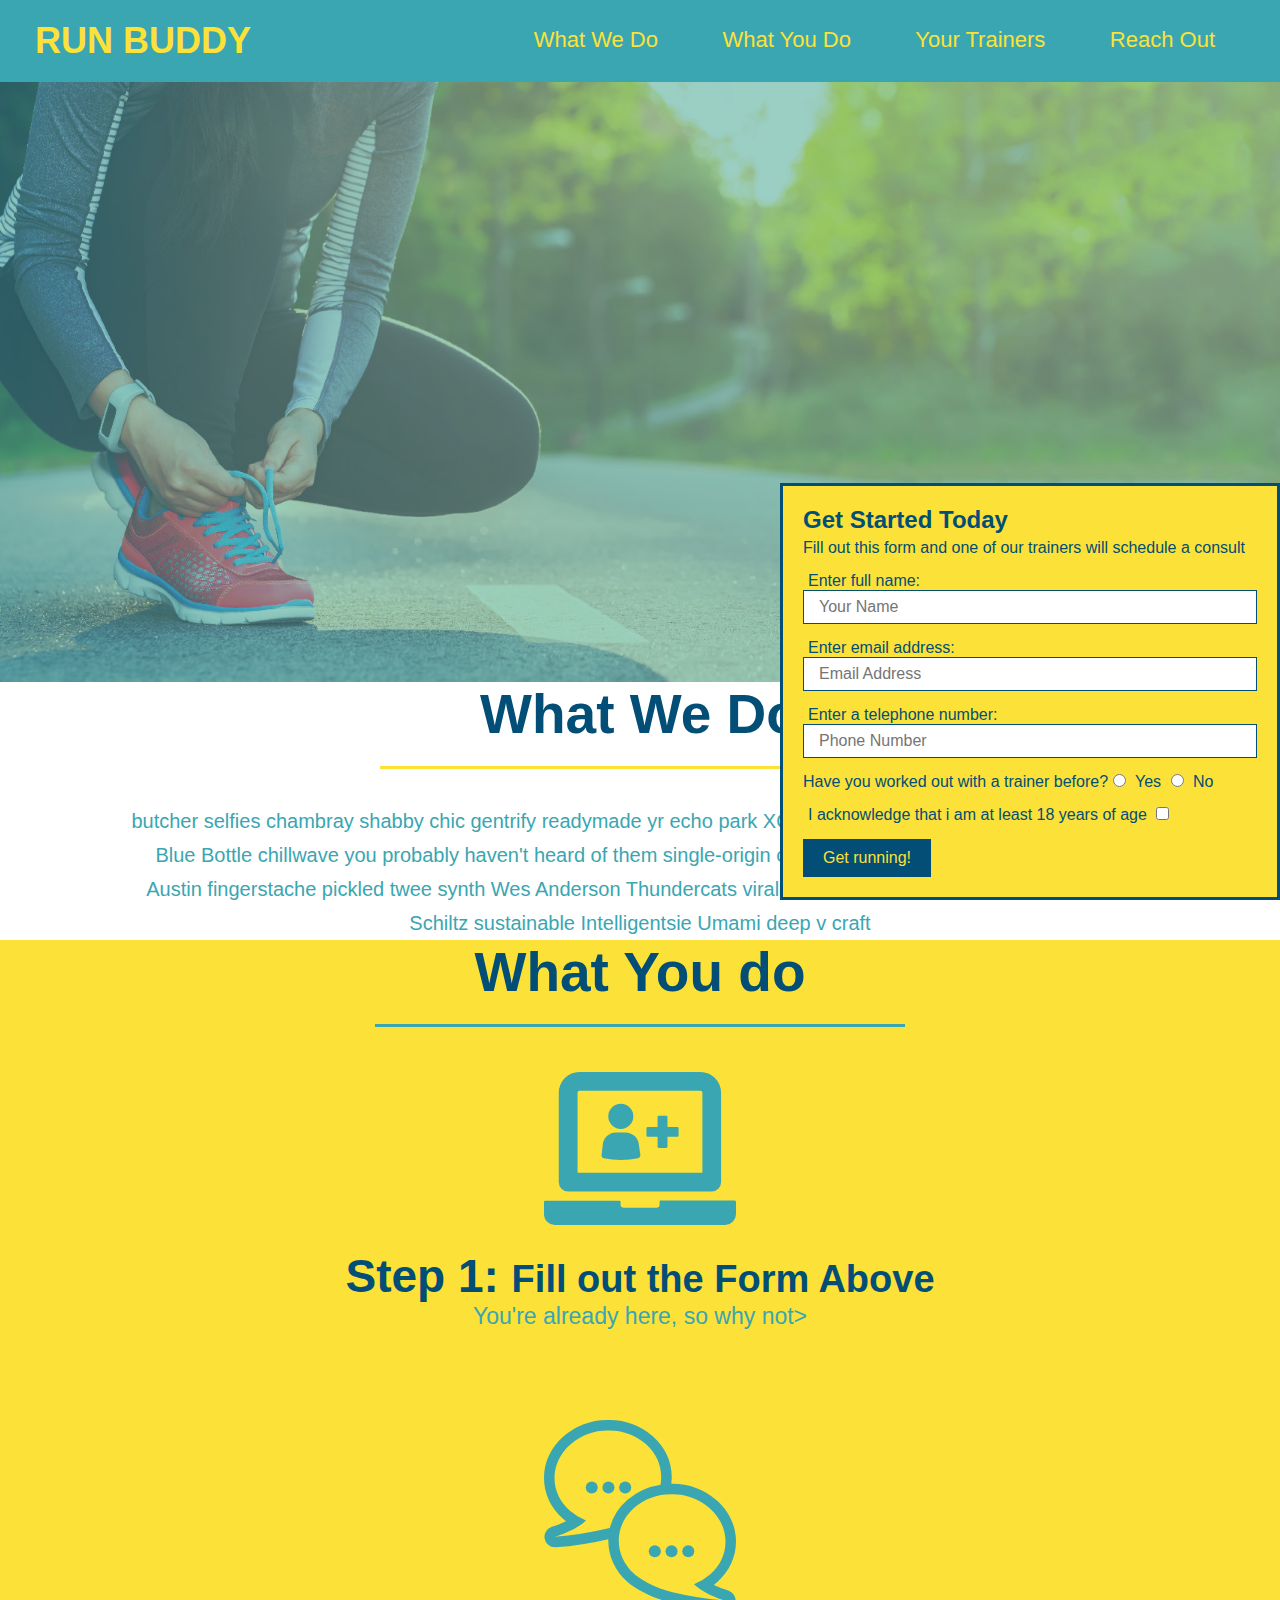
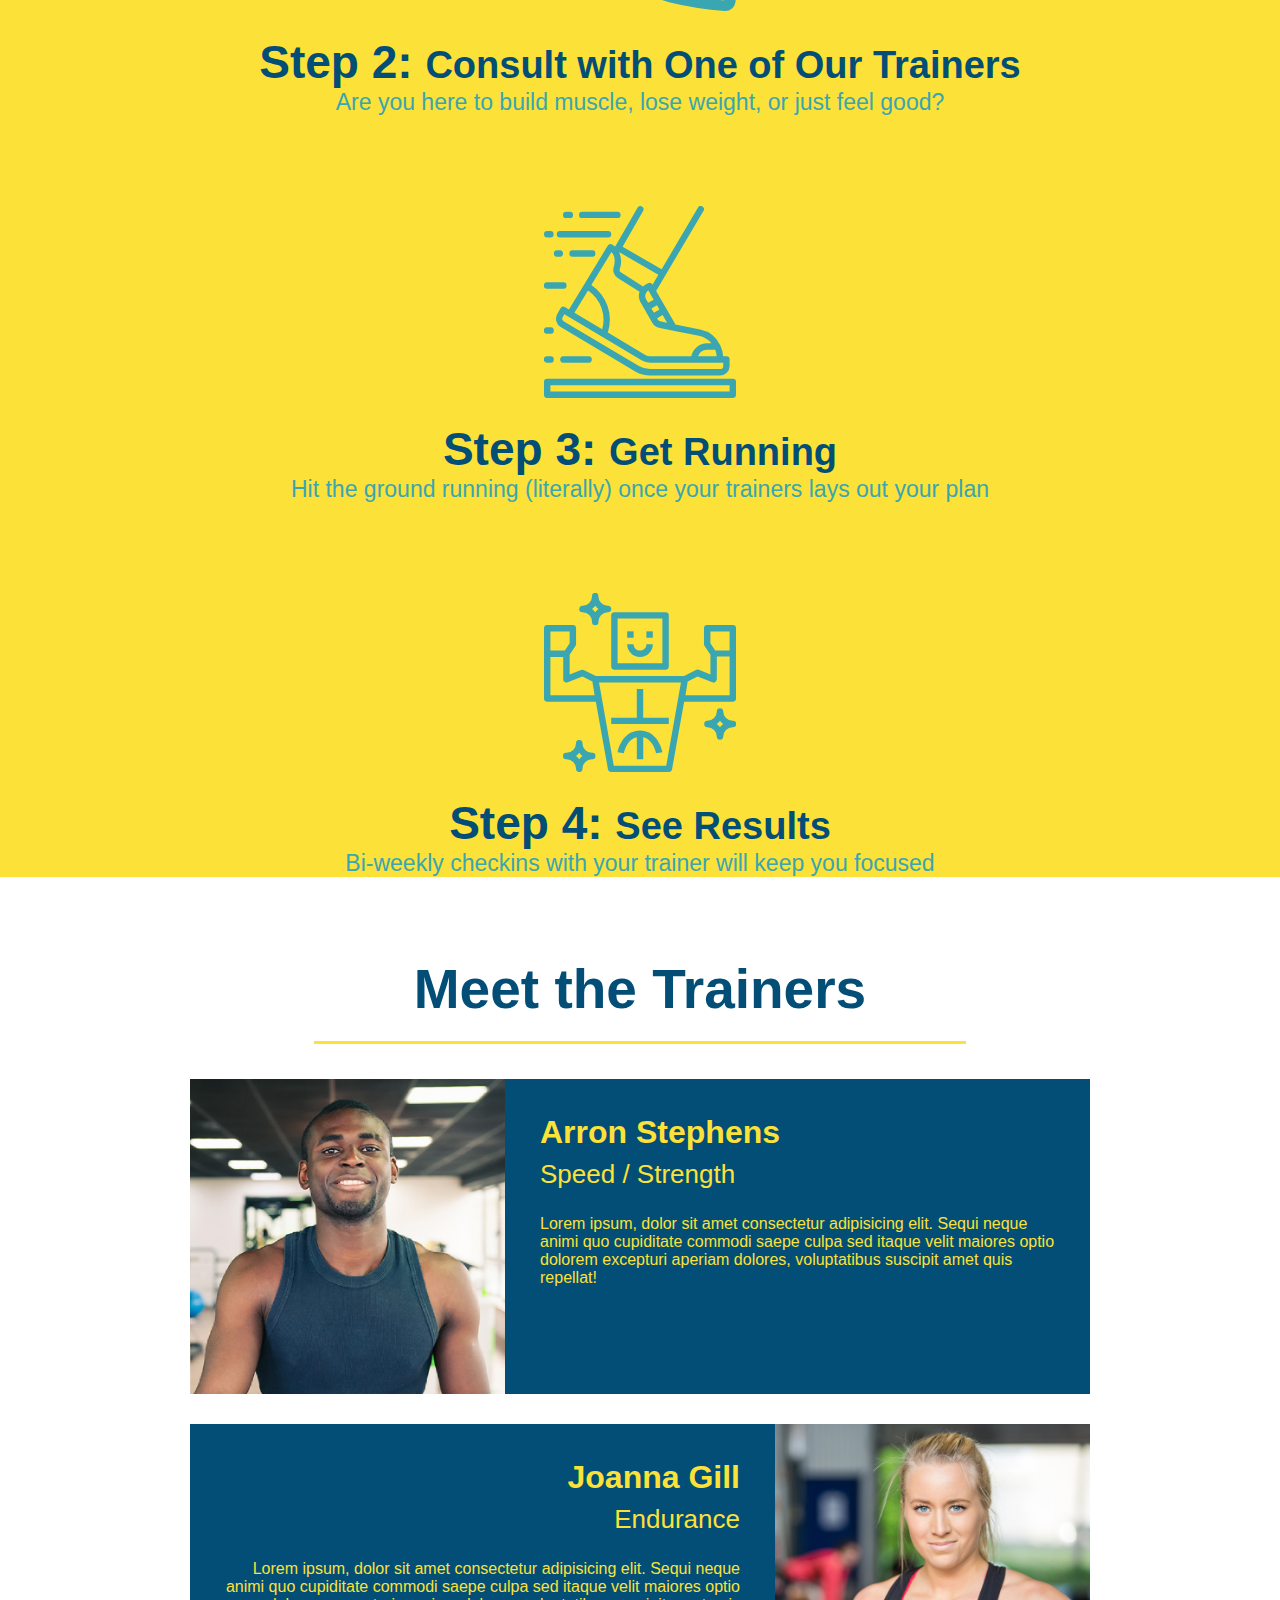
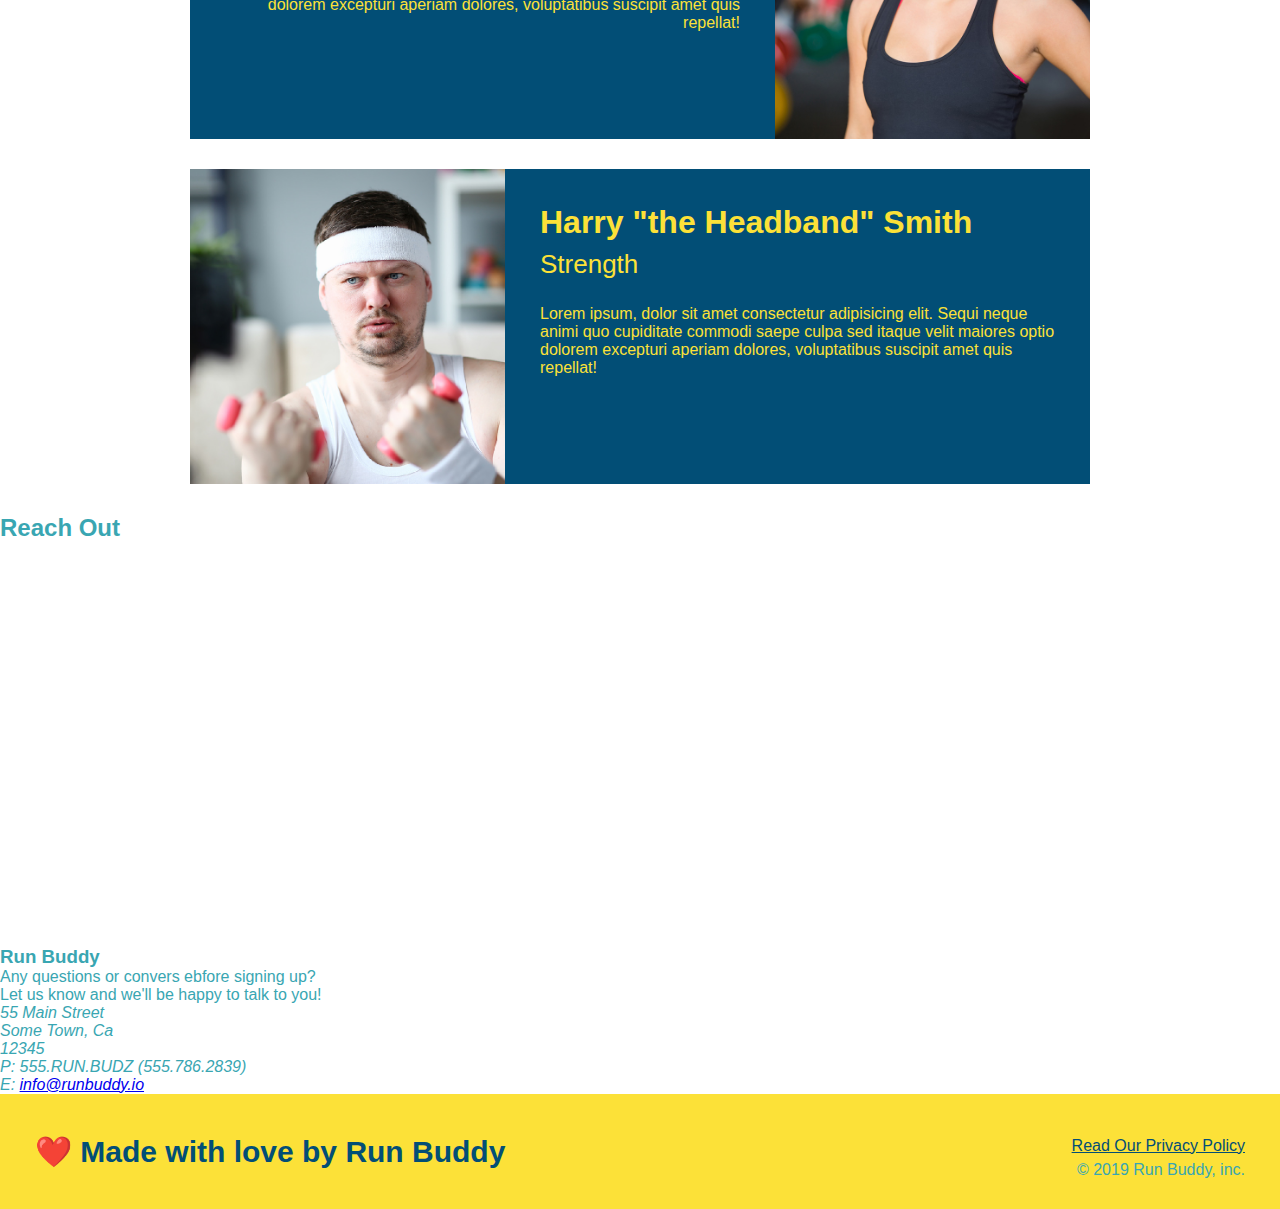
==== index.html @ 1050bfe4 "First commit" ====
<!DOCTYPE html>

<html lang="en">

    <head>
        <link rel="stylesheet" href="./assets/css/style.css" />
    
        <meta charset="UTF-8" />

        <title>Run Buddy</title>

        <style>

            h1 {
                font-size: 100px;
            }
        </style>

    </head>

    <body>

        <header>

            <h1>
                <a href="/">RUN BUDDY</a>
            </h1>

            <nav>
                
            <ul>
                
                <li>
                    <a href="#what-we-do">What We Do</a>
                </li>

                <li>
                    <a href="#what-you-do">What You Do</a>
                </li>

                <li>
                    <a href="#your-trainers">Your Trainers</a>
                </li>

                <li>
                    <a href="#reach-out">Reach Out</a>
                </li>

            </ul>

            </nav>
            
        </header>


        <section>
            <section class="hero">
            
            <div class="hero-form">

                <h3>Get Started Today</h3>

                <p> Fill out this form and one of our trainers will schedule a consult</p>

            <form>

                <label for="name">Enter full name:</label>
                <input type="text" placeholder="Your Name" name="name" id="name" class="form-input">

                <label for="email">Enter email address:</label>
                <input type="email" placeholder="Email Address" name="email" id="email" class="form-input">
                
                <label for="phone">Enter a telephone number:</label>
                <input type="tel" placeholder="Phone Number" name="phone" id="phone" class="form-input">

                <p>

                    Have you worked out with a trainer before?

                    <input type="radio" name="trainer-confirm" id="trainer-yes" />
                    <label for="trainer-yes">Yes</label>

                    <input type="radio" name="trainer-confirm" id="trainer-no" />
                    <label for="trainer-no">No</label>

                </p>

                <p>
                    
                    <label for="checkbox" >

                        I acknowledge that i am at least 18 years of age

                    </label>

                    <input type="checkbox" name="age-confirm" id="checkbox" />
                
                </p>

                <button type="submit">
                    
                    Get running!

                </button>

            </form>

            </div>

            </section>


        </section>


        <section id="what-we-do" class="intro">

            <h2  class="section-title primary-border">What We Do</h2> 

            <p>
                butcher selfies chambray shabby chic gentrify readymade yr echo park XOXO tumblr normcore Banksy direct trade Blue Bottle chillwave you probably haven't heard of them single-origin coffee Vice fanny pack fixie Odd Future Austin fingerstache pickled twee synth Wes Anderson Thundercats viral bitters flannel meggings narwhal Marga Schiltz sustainable Intelligentsie Umami deep v craft
            </p>

        </section>


        <section id="what-you-do" class="steps">

            <h2 class="section-title secondary-border">What You do</h2>

            

            <div>
                <img src="./assets/images/step-1.svg" alt=""/>

                <h3>Step 1: <span>Fill out the Form Above</span></h3>
                <p>You're already here, so why not></p>
            </div>

            <div>
                <img src="./assets/images/step-2.svg" alt=""/>

                <h3>Step 2: <span>Consult with One of Our Trainers</span></h3>
                <p>Are you here to build muscle, lose weight, or just feel good?</p>
            </div>

            <div>
                <img src="./assets/images/step-3.svg" alt=""/>

                <h3>Step 3: <span>Get Running</span></h3>
                <p>Hit the ground running (literally) once your trainers lays out your plan</p>
            </div>

            <div>
                <img src="./assets/images/step-4.svg" alt=""/>
                <h3>Step 4: <span>See Results</span></h3>
                <p>Bi-weekly checkins with your trainer will keep you focused</p>
            </div>
        </section>


        <section id="your-trainers" class="intro">

            <h2  class="section-title primary-border">
                Meet the Trainers
            </h2>

        </section>
                
        <section id="your-trainers" class="trainers">

            <article class="trainer">
                <img src="./assets/images/trainer-1.jpg" alt="Arron Stephens in his workout clothes, ready to pump iron" />
                <div class="trainer-bio text-left">
                  <h3>Arron Stephens</h3>
                  <h4>Speed / Strength</h4>
                  <p>
                    Lorem ipsum, dolor sit amet consectetur adipisicing elit. Sequi neque animi quo cupiditate commodi saepe culpa sed
                    itaque velit maiores optio dolorem excepturi aperiam dolores, voluptatibus suscipit amet quis repellat!
                  </p>
                </div>
              </article>
             
             
              <!-- second trainer bio -->
            <article class="trainer">
                 <div class="trainer-bio text-right">
                    <h3>Joanna Gill</h3>
                    <h4>Endurance</h4>
                        <p>
                              Lorem ipsum, dolor sit amet consectetur adipisicing elit. Sequi neque animi quo cupiditate commodi saepe culpa sed
                              itaque velit maiores optio dolorem excepturi aperiam dolores, voluptatibus suscipit amet quis repellat!
                         </p>
                </div>
                 <img src="./assets/images/trainer-2.jpg" alt="Joanna Gill cooling off after a workout" />
            </article>
  
  <!-- third trainer bio -->
            <article class="trainer">
             <img src="./assets/images/trainer-3.jpg" alt="Harry Smith wearing a headband and lifting comically small pink weights" />
                 <div class="trainer-bio text-left">
                    <h3>Harry "the Headband" Smith</h3>
                    <h4>Strength</h4>
                         <p>
                             Lorem ipsum, dolor sit amet consectetur adipisicing elit. Sequi neque animi quo cupiditate commodi saepe culpa sed
                             itaque velit maiores optio dolorem excepturi aperiam dolores, voluptatibus suscipit amet quis repellat!
                         </p>
                 </div>
            </article>

           

        </section>


        <section>

            <h2>Reach Out</h2>

            <div class="contact-info">
                <iframe src="https://www.google.com/maps/embed?pb=!1m18!1m12!1m3!1d3147.1079747227936!2d-120.42364418397035!3d37.92790791110593!2m3!1f0!2f0!3f0!3m2!1i1024!2i768!4f13.1!3m3!1m2!1s0x8090c49129b6ac57%3A0xb56c7eb95a2cd8bd!2sMain%20St%2C%20California%2095327!5e0!3m2!1sen!2sus!4v1616426329495!5m2!1sen!2sus" 
                    width="400"
                    height="400"
                    style="border:0;"
                    allowfullscreen=""
                    loading="lazy">
                </iframe>
            </div>

            <div>
                <h3>Run Buddy</h3>
                <p>
                    Any questions or convers ebfore signing up?
                    <br />
                    Let us know and we'll be happy to talk to you!
                </p>
                <address>
                    55 Main Street <br />
                    Some Town, Ca <br/>
                    12345<br />
                    P: 555.RUN.BUDZ (555.786.2839)<br/>
                    E: <a href="mailto:info@runbuddy.io">info@runbuddy.io</a>
                </address>
            </div>

        </section>

        <footer>

            <h2>❤️ Made with love by Run Buddy</h2>
            <div>
                <a href="#">Read Our Privacy Policy</a><br />
                &copy; 2019 Run Buddy, inc.
                
            </div>
        </footer>


    </body>
</html>
---- assets/css/style.css ----
* {
    margin: 0;
    padding: 0;
    box-sizing: border-box;
}


body {
    font-family:Helvetica, Arial, sans-serif;
    color: #39a6b2;
}

header {

    padding: 20px 35px;

    background-color: #39a6b2;
}

header h1 {

    font-weight: bold;
    font-size: 36px;
    color: #fce138;
    margin: 0;
    display: inline;

}

header a {

    text-decoration: none;
    color: #fce138;
}

header nav {

    float: right;

    margin: 7px 0;
}

header nav ul li {

    display:inline;
}

header nav ul li a {

    margin: 0 30px;

    font-weight: lighter;

    font-size:22px;
}

footer {
    background: #fce138;

    width: 100%;
    padding: 40px 35px;
}

footer h2 {
    display: inline;
    color: #024e76;
    font-size: 30px;
    margin: 0;

}

footer div{
    float: right;
    line-height: 1.5;
    text-align: right;

}

footer a {
    color: #024e76;
}



/* Hero Style Start */
.hero {
    background-image: url("../images/hero-bg.jpg");
    height: 600px;
    background-size: cover;
    background-position: center;

  }


  .hero-form {

    border: 3px solid #024e76;
    background-color: #fce138;
     padding: 20px;
     width: 500px;
    color: #024e76;
    position: absolute;
     bottom: 0px;
     right: 0px;
  }

  .hero-form p {
    margin: 5px 0 15px 0;
  }

  .hero-form h3 {
    font-size:24px;
    margin:0;
  }

  .hero-form p {
    margin: 5px 0 15px 0;
  }

  .form-input {
    border:1px solid #024e76;
    display: block;
    padding: 7px 15px;
    font-size: 16px;
    color: #024e76;
    width: 100%;
    margin-bottom: 15px;

  }

  .hero-form label {
    margin: 0 5px;

  }

  .hero-form button {
    color: #fce138;
    background-color: #024e76;
    border: none;
    padding: 10px 20px;
    font-size: 16px;
  }
  /* HERO STYLES END */




  .intro {
    text-align: center;
  }

 

  .intro p {
    line-height: 1.7;
    color: #39a6b2;
    width: 80%;
    font-size: 20px;
   /* add this alongside your other declarations */
    margin: 0 auto;
  
  }

  
  .steps {
    text-align: center;
    background: #fce138;
  }



  .section-title {
    font-size: 55px;
    color: #024e76;
    margin-bottom: 35px;
    padding: 0 100px 20px 100px;
    display: inline-block;
    border-bottom: 3px solid;
    
  }
  
  .primary-border {
    border-color: #fce138;
  }
  
  .secondary-border {
    border-color: #39a6b2;
  }

  .steps div {
    margin-bottom: 80px;
  }
  
  .steps img {
    width: 15%;
    margin: 10px 0;
  }
  
  .steps h3 {
    color: #024e76;
    font-size: 46px;
    margin-top: 10px;
  }
  
  .steps p {
    color: #39a6b2;
    font-size: 23px;
  }

  .steps span {
    font-size: 38px;
  }

  .trainers {
    text-align: center;
  }

  .trainer {
    
    width: 900px;
    margin: 0 auto 30px auto;
    background: #024e76;
    color: #fce138;
    overflow: auto;
  }

  .trainer img {
    width: 35%;
    float: left;
  }
  
  .trainer-bio {
    padding: 35px;
    float: left;
    width: 65%;
  }
  
  .trainer-2 img {
    width: 35%;
    float: right;
  }

  .trainer-2-bio p {
    width: 35%;
    padding: 35px;
    float: right;
  }
  
 
  .text-left {
    text-align: left;
  }
  
  .text-right {
    text-align: right;
  }


  .trainer-bio h3 {
    font-size: 32px;
    margin-bottom: 8px;
    
  }
  
  .trainer-bio h4 {
    font-weight: lighter;
    font-size: 26px;
    margin-bottom: 25px;
    
  }
  
  .trainer-bio p .trainer-2-bio p{
    font-size: 17px;
    line-height: 1.3;
  }
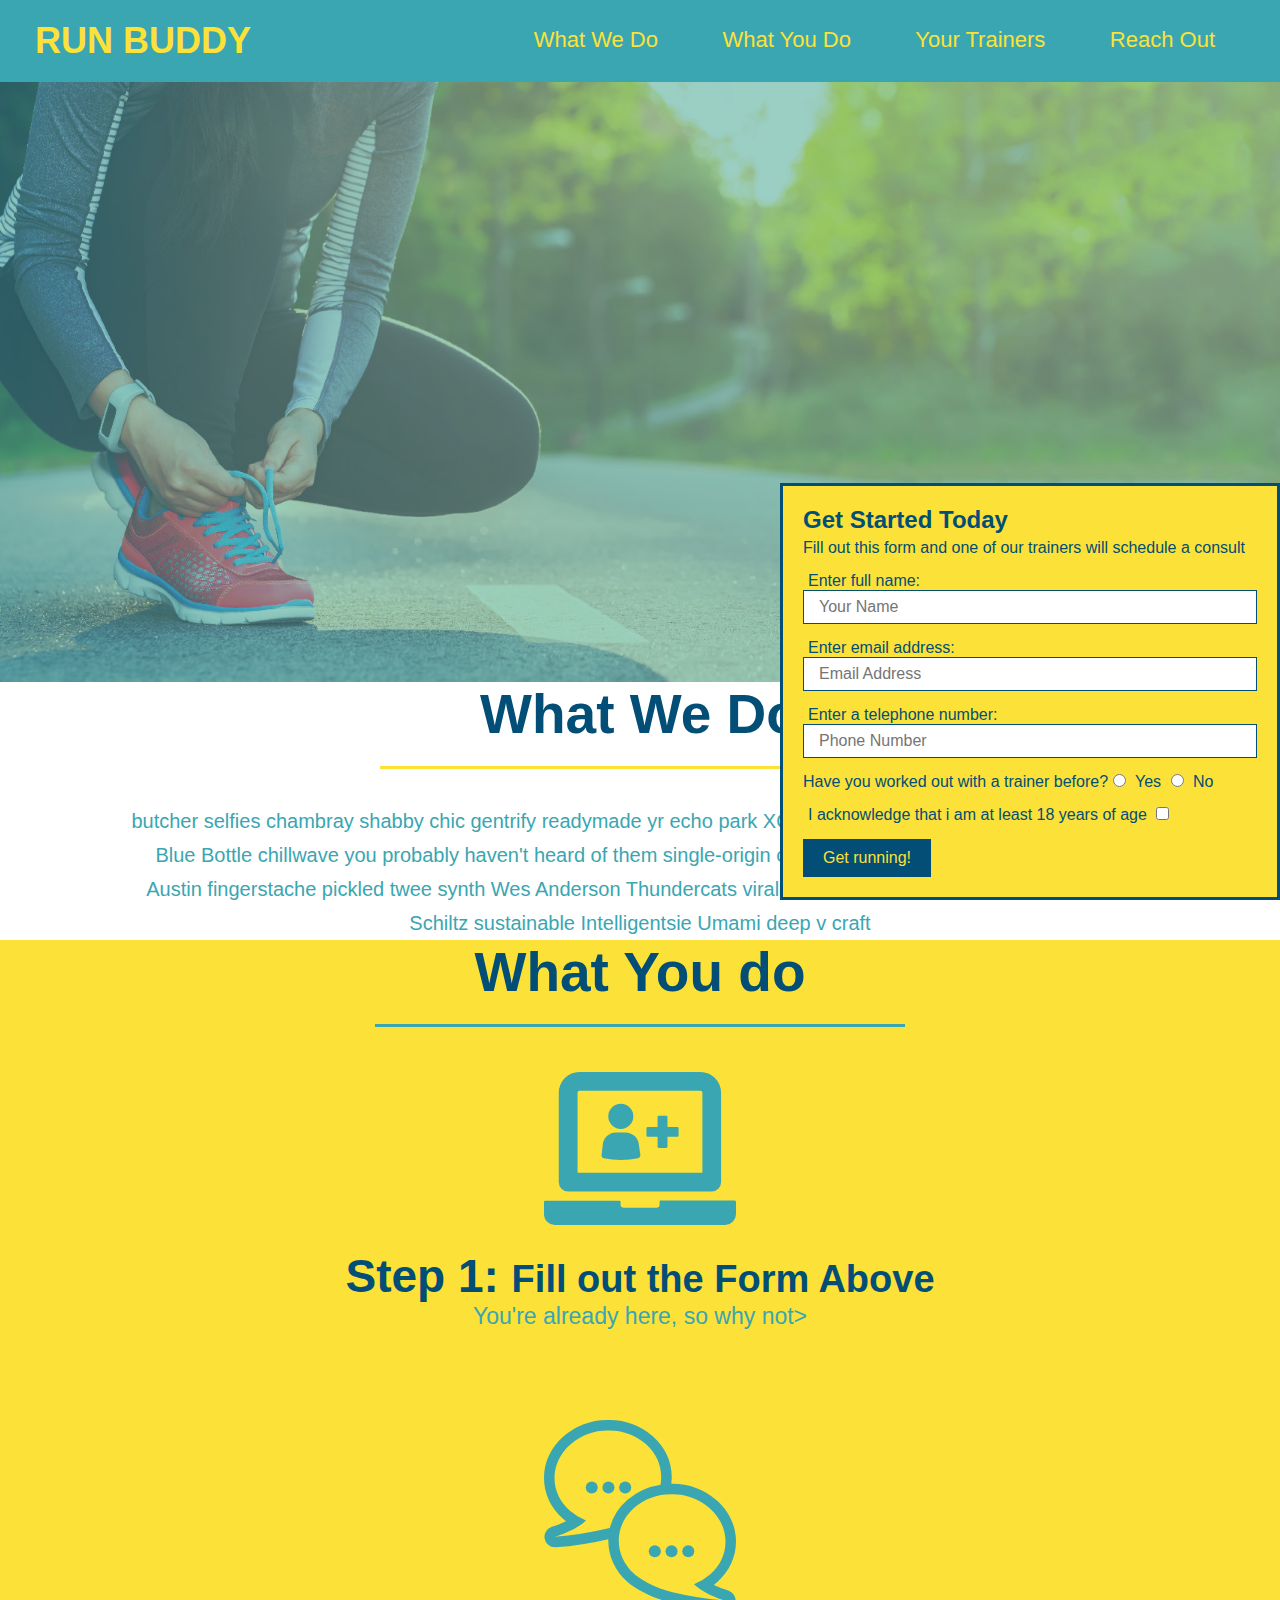
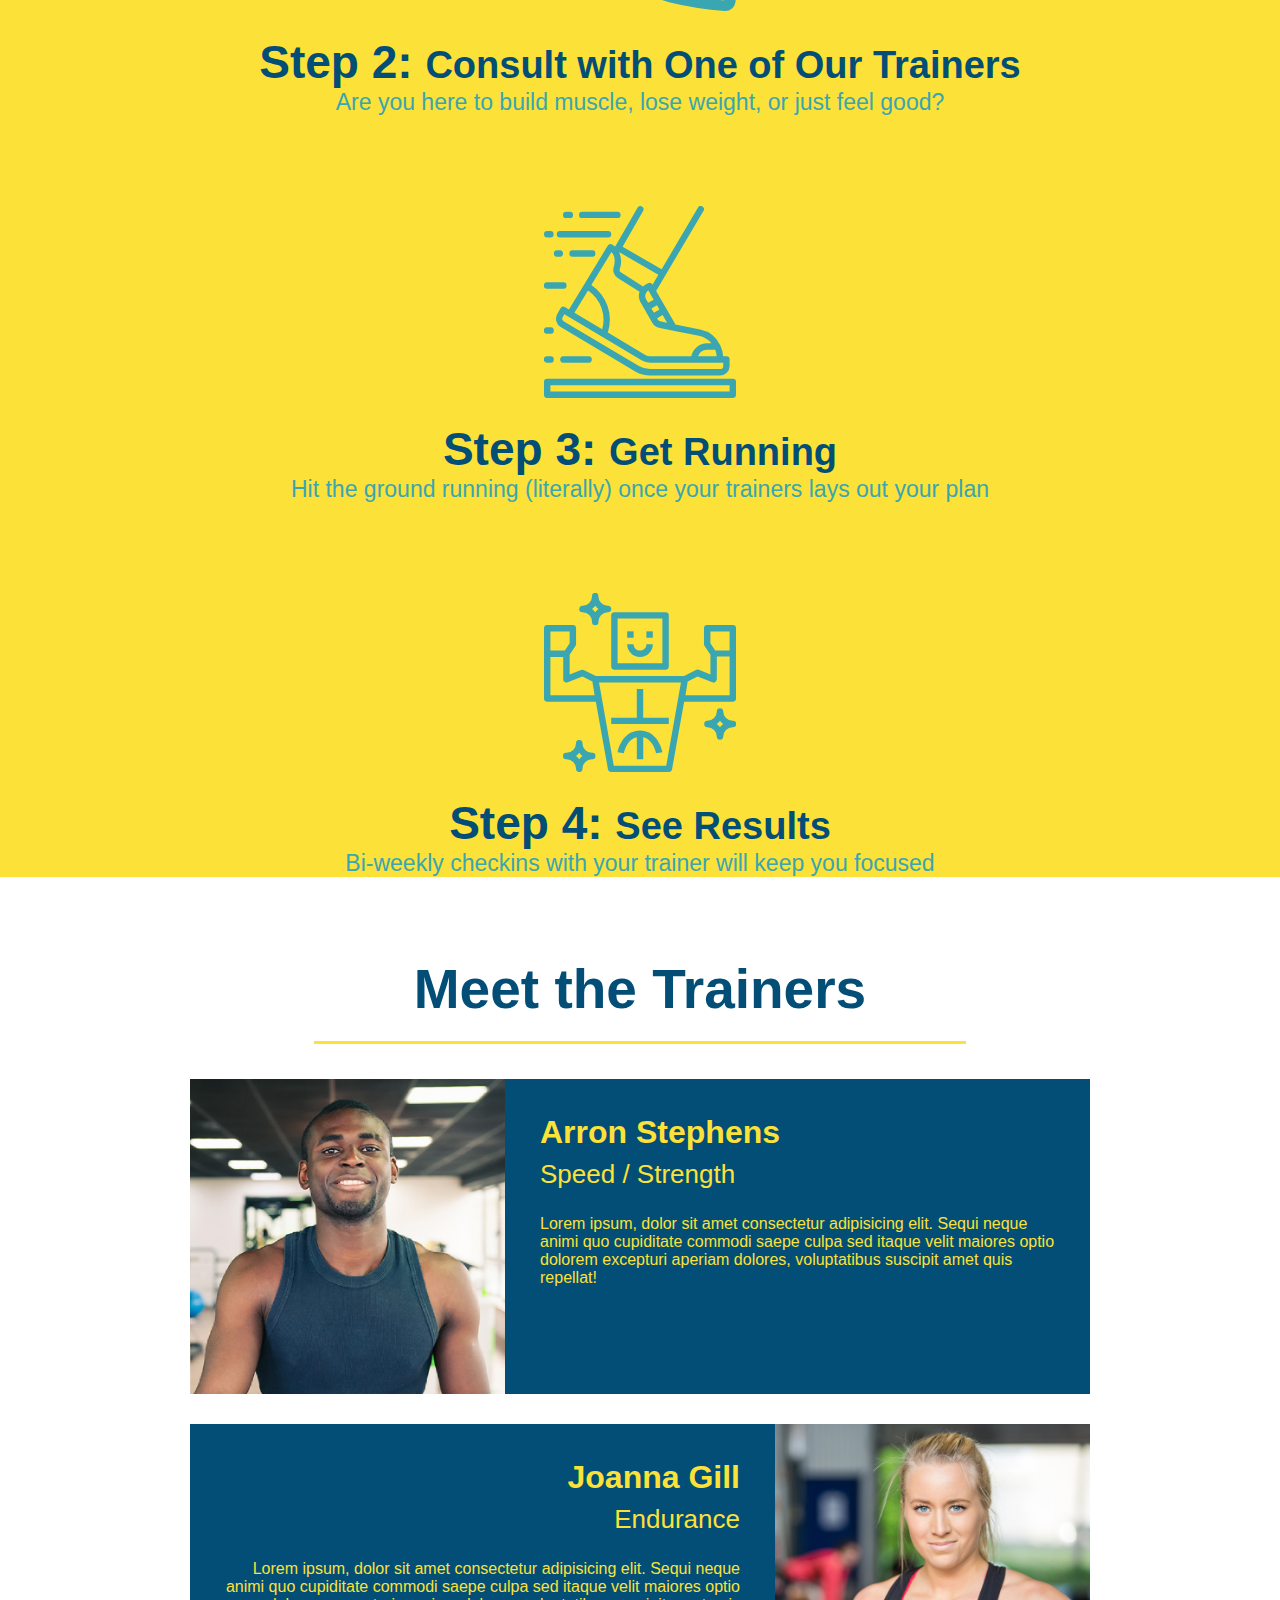
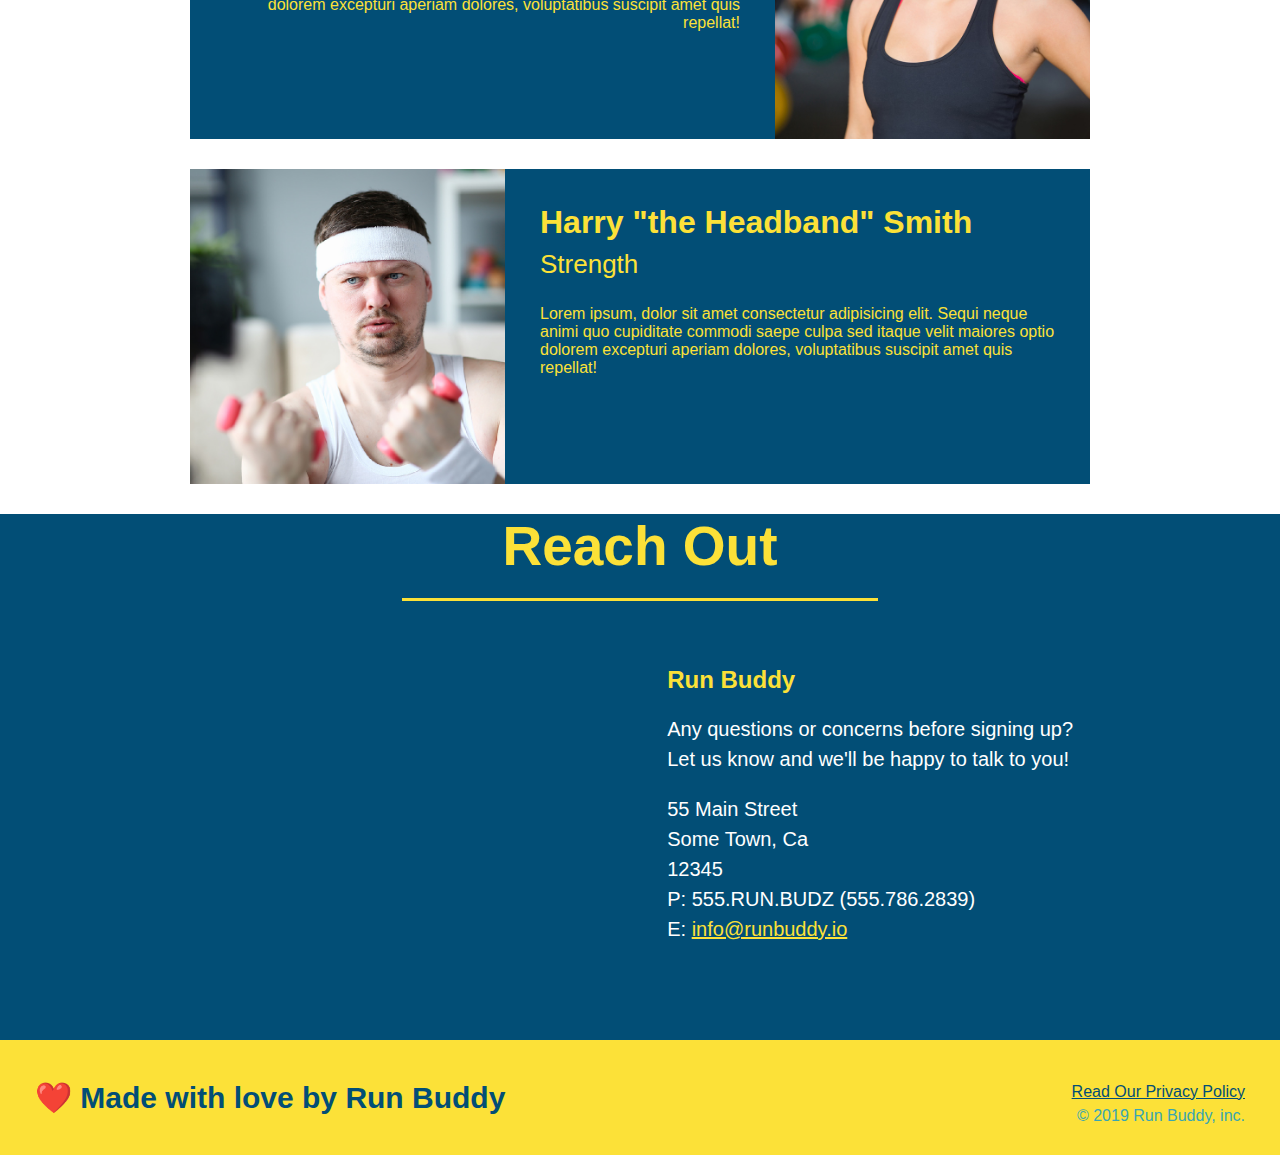
==== commit e06da42f: "Meet the trainers section" ====
--- a/index.html
+++ b/index.html
@@ -213,10 +213,10 @@
         </section>
 
 
-        <section>
-
-            <h2>Reach Out</h2>
-
+        <section id="reach-out" class="contact">
+
+            <h2 class="section-title secendary-border">Reach Out</h2>
+            
             <div class="contact-info">
                 <iframe src="https://www.google.com/maps/embed?pb=!1m18!1m12!1m3!1d3147.1079747227936!2d-120.42364418397035!3d37.92790791110593!2m3!1f0!2f0!3f0!3m2!1i1024!2i768!4f13.1!3m3!1m2!1s0x8090c49129b6ac57%3A0xb56c7eb95a2cd8bd!2sMain%20St%2C%20California%2095327!5e0!3m2!1sen!2sus!4v1616426329495!5m2!1sen!2sus" 
                     width="400"
@@ -225,12 +225,12 @@
                     allowfullscreen=""
                     loading="lazy">
                 </iframe>
-            </div>
-
-            <div>
-                <h3>Run Buddy</h3>
+        
+            <div>
+
+                <h2>Run Buddy</h2>
                 <p>
-                    Any questions or convers ebfore signing up?
+                    Any questions or concerns before signing up?
                     <br />
                     Let us know and we'll be happy to talk to you!
                 </p>
@@ -257,4 +257,5 @@
 
 
     </body>
-</html>+</html>
+
--- a/assets/css/style.css
+++ b/assets/css/style.css
@@ -272,4 +272,48 @@
   .trainer-bio p .trainer-2-bio p{
     font-size: 17px;
     line-height: 1.3;
-  }+  }
+
+  /* REACH OUT STYLES START */
+
+  .contact {
+  text-align: center;
+  background: #024e76;
+  }
+
+  .contact h2 {
+    color: #fce138;
+  }
+
+  iframe {
+    width: 400px;
+    height: 400px;
+    
+  }
+
+  .contact-info div{
+    width: 410px;
+    display: inline-block;
+    vertical-align: top;
+    text-align: left;
+    margin: 30px 0 0 60px;
+    color: white;
+  }
+
+  .contact-info h3 {
+    color: #fce138;
+    font-size: 32px;
+  }
+  
+  .contact-info p, .contact-info address {
+    margin: 20px 0;
+    line-height: 1.5;
+    font-size: 20px;
+    font-style: normal;
+    color: white;
+  }
+  
+  .contact-info a {
+    color: #fce138;
+  }
+  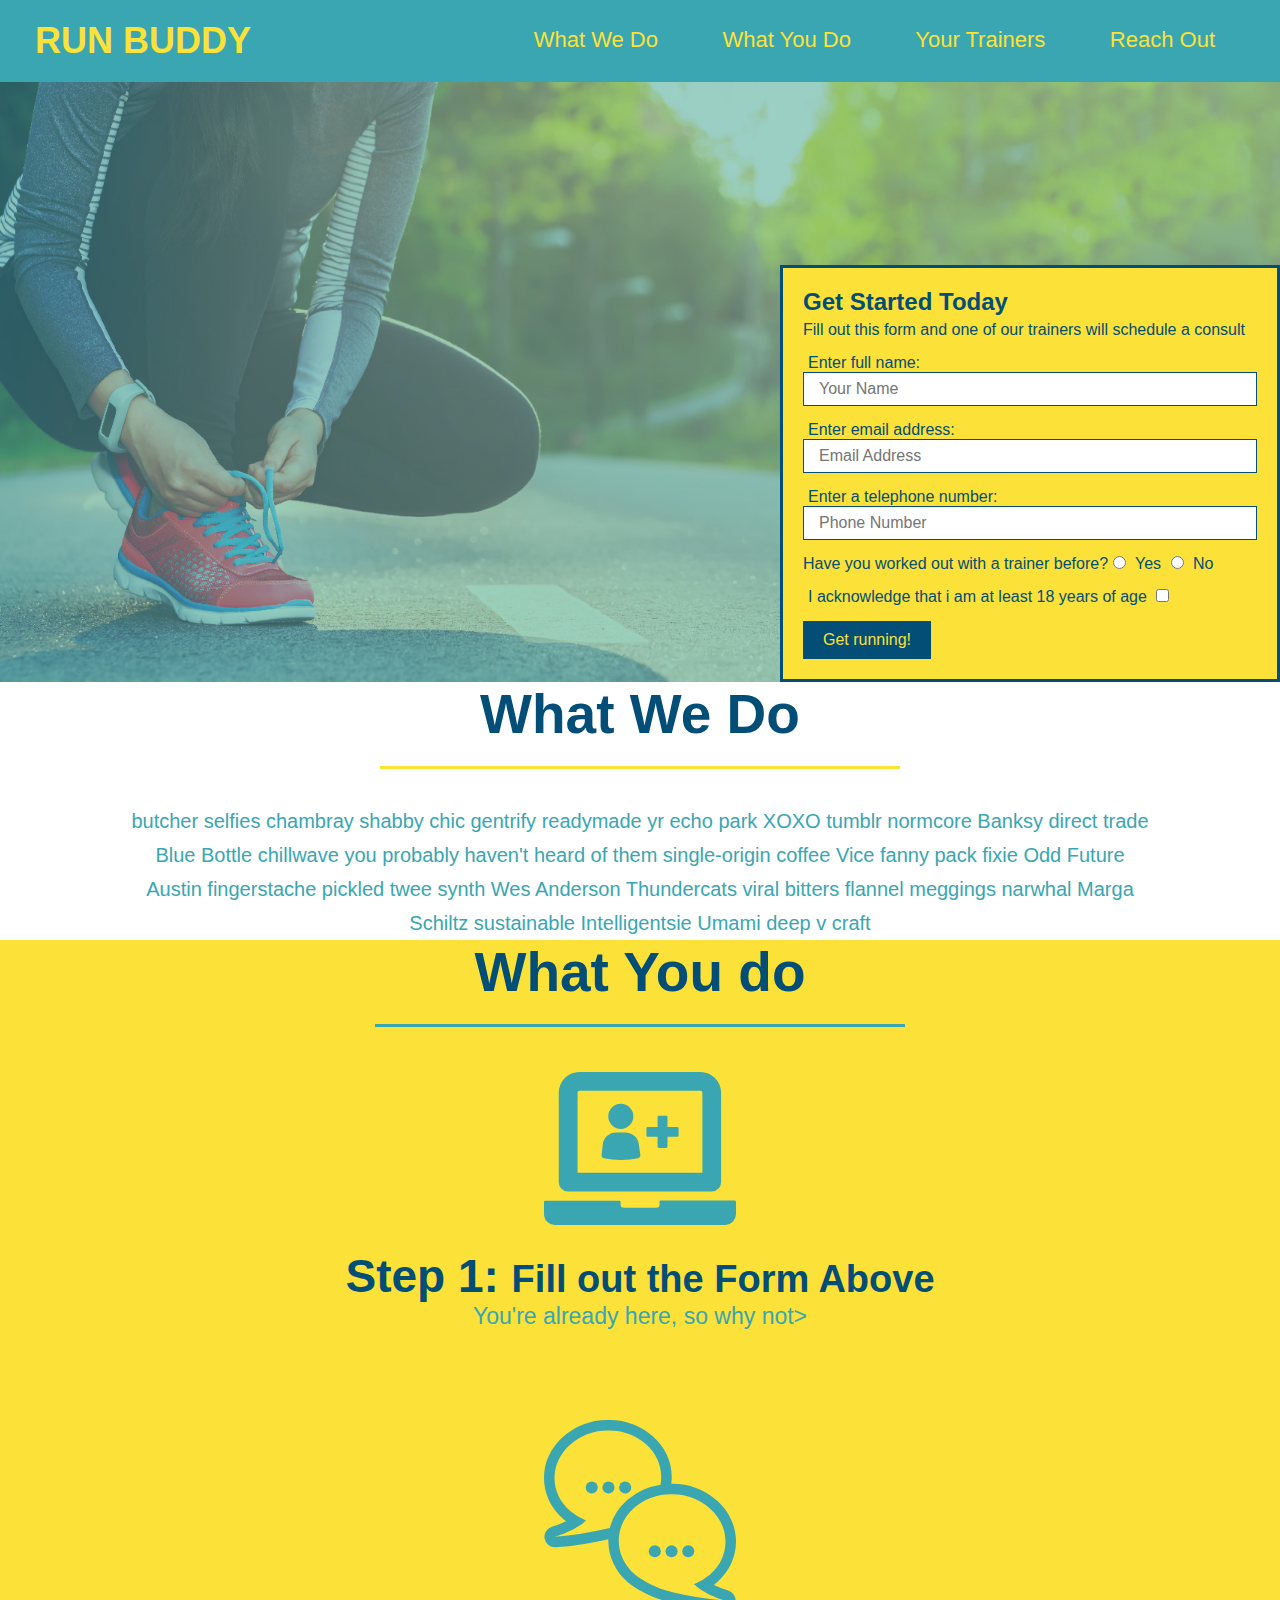
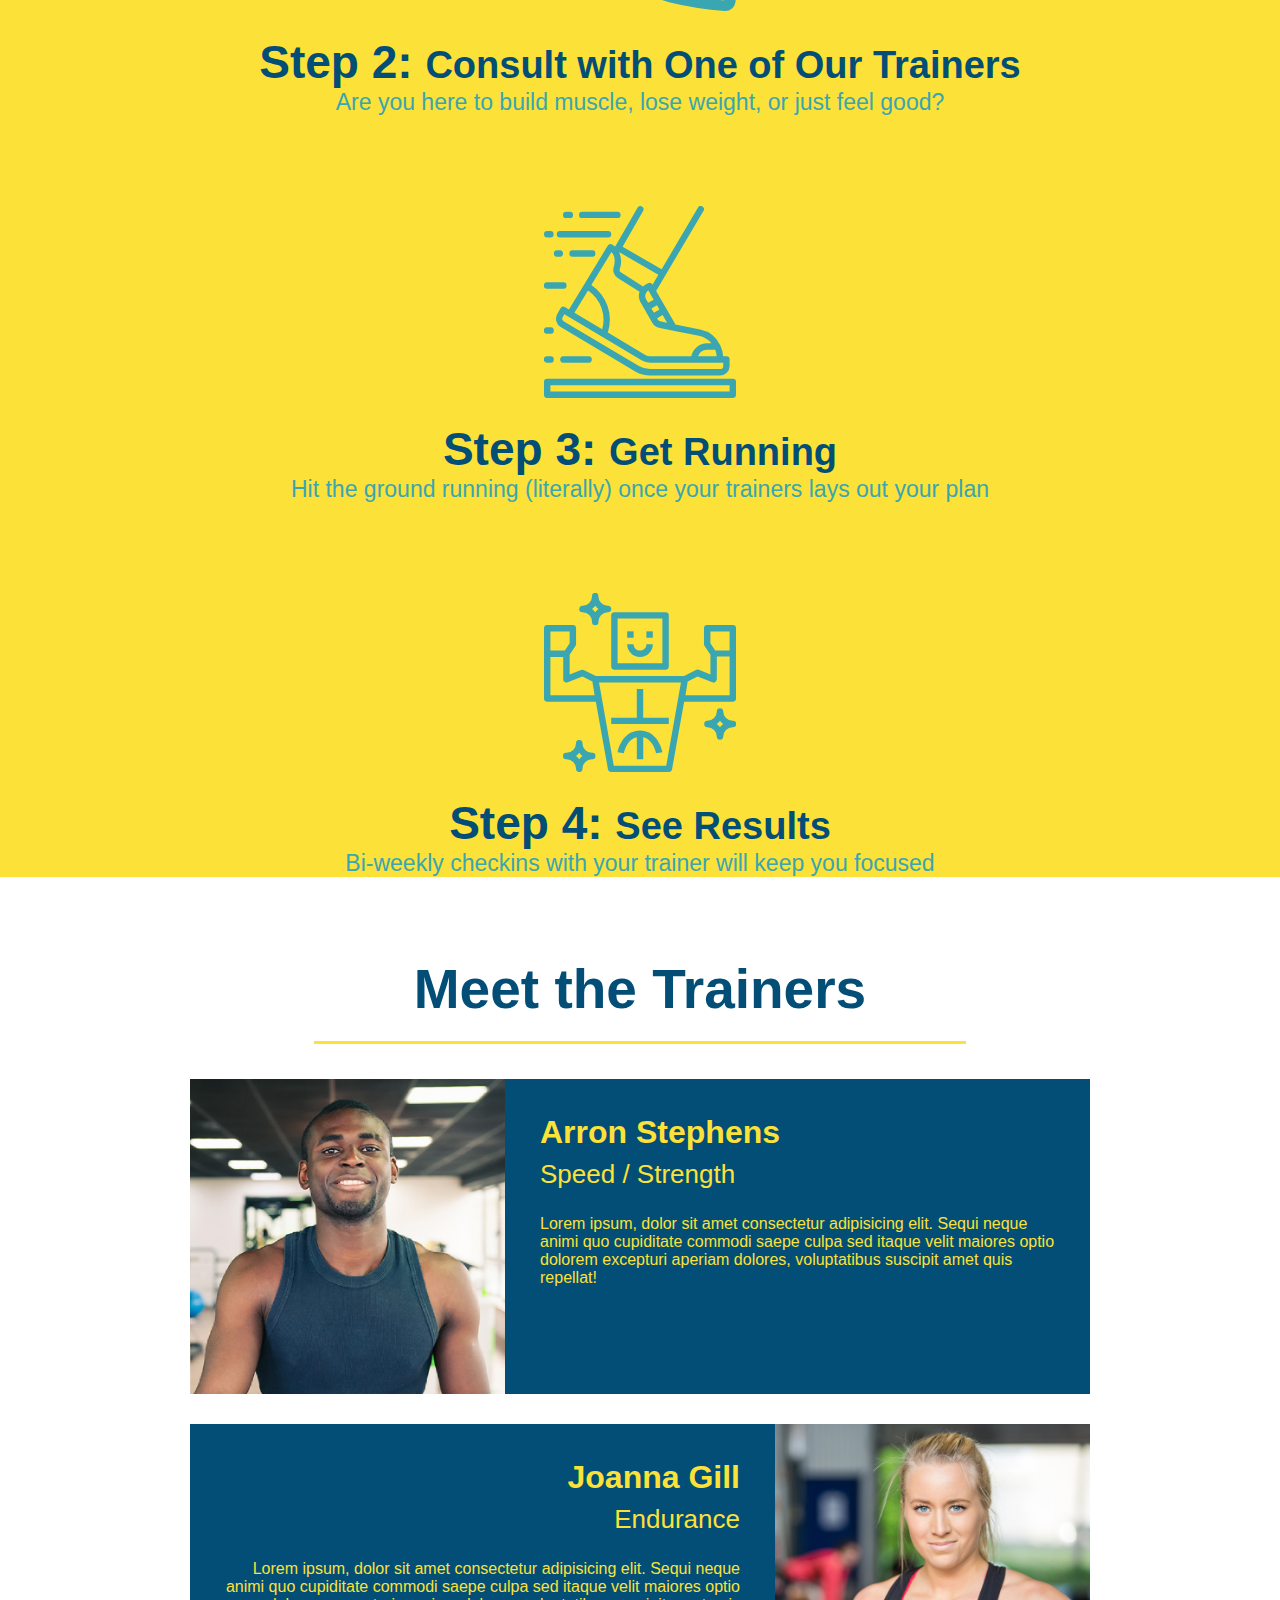
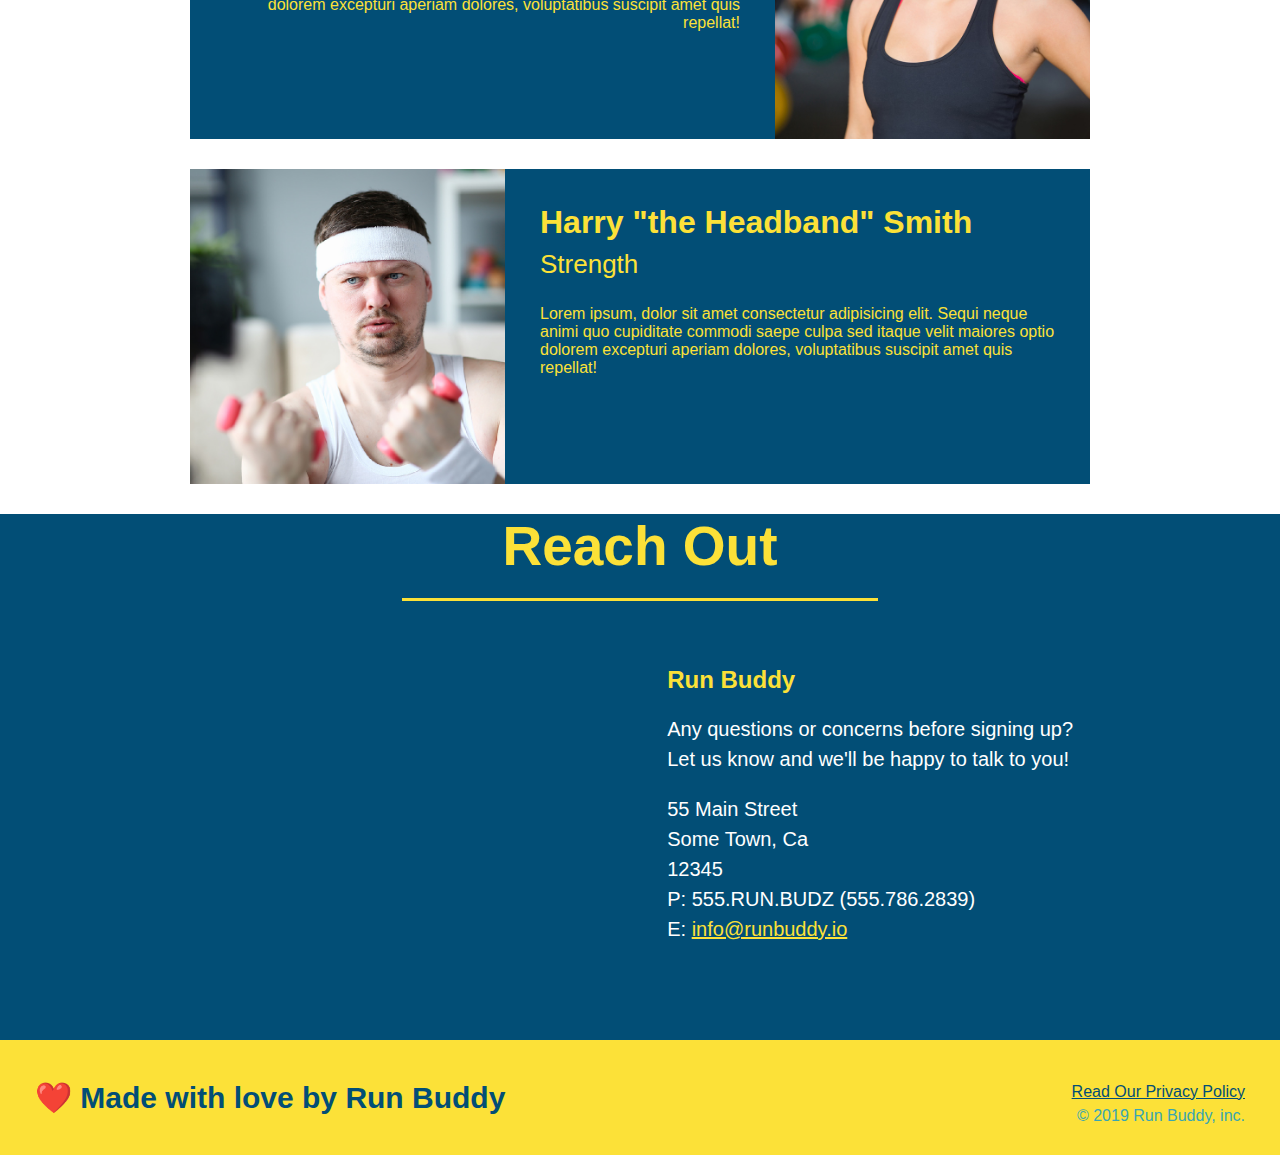
==== commit 97758ccc: "privacy policy" ====
--- a/index.html
+++ b/index.html
@@ -249,7 +249,7 @@
 
             <h2>❤️ Made with love by Run Buddy</h2>
             <div>
-                <a href="#">Read Our Privacy Policy</a><br />
+                <a href="./privacy-policy.html">Read Our Privacy Policy</a><br />
                 &copy; 2019 Run Buddy, inc.
                 
             </div>
--- a/assets/css/style.css
+++ b/assets/css/style.css
@@ -82,14 +82,20 @@
 
 
 
-/* Hero Style Start */
+/* Hero Homepage */
 .hero {
     background-image: url("../images/hero-bg.jpg");
     height: 600px;
     background-size: cover;
     background-position: center;
-
-  }
+    position: relative;
+  }
+/* Secondary Hero page*/
+.hero-secondary {
+  background-color: black;
+  color: red;
+
+}
 
 
   .hero-form {
